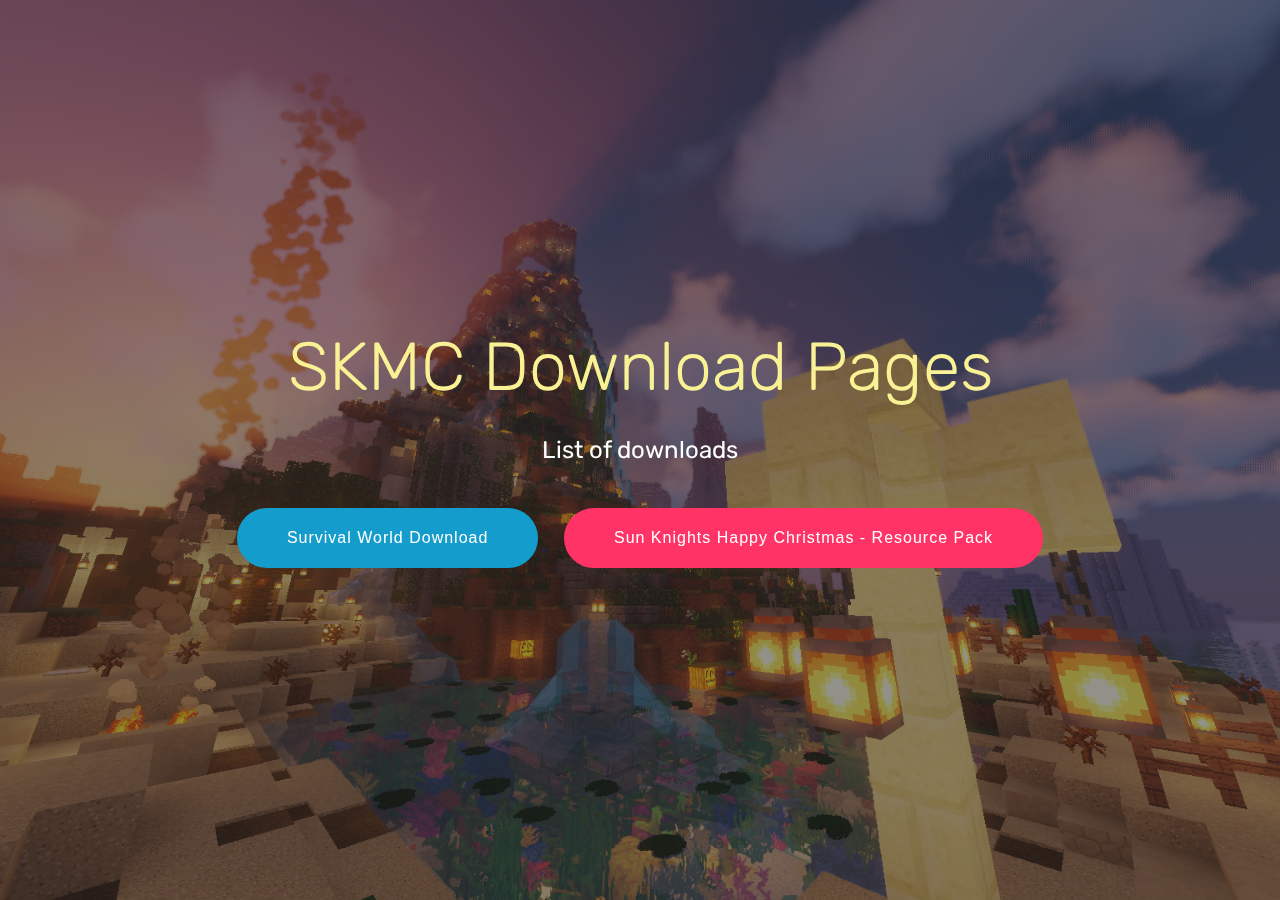
==== downloads/index.html @ ea533958 "Add files via upload" ====
<!DOCTYPE html>
<html  >
<head>
  <!-- Site made with Mobirise Website Builder v4.10.8, https://mobirise.com -->
  <meta charset="UTF-8">
  <meta http-equiv="X-UA-Compatible" content="IE=edge">
  <meta name="generator" content="Mobirise v4.10.8, mobirise.com">
  <meta name="viewport" content="width=device-width, initial-scale=1, minimum-scale=1">
  <link rel="shortcut icon" href="assets/images/logo4.png" type="image/x-icon">
  <meta name="description" content="">
  
  <title>Home</title>
  <link rel="stylesheet" href="assets/web/assets/mobirise-icons/mobirise-icons.css">
  <link rel="stylesheet" href="assets/tether/tether.min.css">
  <link rel="stylesheet" href="assets/bootstrap/css/bootstrap.min.css">
  <link rel="stylesheet" href="assets/bootstrap/css/bootstrap-grid.min.css">
  <link rel="stylesheet" href="assets/bootstrap/css/bootstrap-reboot.min.css">
  <link rel="stylesheet" href="assets/theme/css/style.css">
  <link rel="stylesheet" href="assets/mobirise/css/mbr-additional.css" type="text/css">
  
  
  
</head>
<body>
  <section class="header5 cid-rADzSvCBUk mbr-fullscreen mbr-parallax-background" id="header5-3">

    

    <div class="mbr-overlay" style="opacity: 0.5; background-color: rgb(35, 35, 35);">
    </div>
    <div class="container">
        <div class="row justify-content-center">
            <div class="mbr-white col-md-10">
                <h1 class="mbr-section-title align-center pb-3 mbr-fonts-style display-1">
                    SKMC Download Pages</h1>
                <p class="mbr-text align-center display-5 pb-3 mbr-fonts-style">List of downloads</p>
                <div class="mbr-section-btn align-center"><a class="btn btn-md btn-primary" href="survival/index.html">Survival World Download</a>
                        <a class="btn btn-md btn-secondary" href="resourcepack/index.html">Sun Knights Happy Christmas - Resource Pack</a></div>
           </div>
        </div>
    </div>

    
</section>


  <section class="engine"><a href="https://mobirise.info/g">how to build a website</a></section><script src="assets/web/assets/jquery/jquery.min.js"></script>
  <script src="assets/popper/popper.min.js"></script>
  <script src="assets/tether/tether.min.js"></script>
  <script src="assets/bootstrap/js/bootstrap.min.js"></script>
  <script src="assets/smoothscroll/smooth-scroll.js"></script>
  <script src="assets/parallax/jarallax.min.js"></script>
  <script src="assets/theme/js/script.js"></script>
  
  
</body>
</html>
---- downloads/assets/web/assets/mobirise-icons/mobirise-icons.css ----
@font-face {
  font-family: 'MobiriseIcons';
  src:  url('mobirise-icons.eot?spat4u');
  src:  url('mobirise-icons.eot?spat4u#iefix') format('embedded-opentype'),
    url('mobirise-icons.ttf?spat4u') format('truetype'),
    url('mobirise-icons.woff?spat4u') format('woff'),
    url('mobirise-icons.svg?spat4u#MobiriseIcons') format('svg');
  font-weight: normal;
  font-style: normal;
}

[class^="mbri-"], [class*=" mbri-"] {
  /* use !important to prevent issues with browser extensions that change fonts */
  font-family: MobiriseIcons !important;
  speak: none;
  font-style: normal;
  font-weight: normal;
  font-variant: normal;
  text-transform: none;
  line-height: 1;

  /* Better Font Rendering =========== */
  -webkit-font-smoothing: antialiased;
  -moz-osx-font-smoothing: grayscale;
}

.mbri-add-submenu:before {
  content: "\e900";
}
.mbri-alert:before {
  content: "\e901";
}
.mbri-align-center:before {
  content: "\e902";
}
.mbri-align-justify:before {
  content: "\e903";
}
.mbri-align-left:before {
  content: "\e904";
}
.mbri-align-right:before {
  content: "\e905";
}
.mbri-android:before {
  content: "\e906";
}
.mbri-apple:before {
  content: "\e907";
}
.mbri-arrow-down:before {
  content: "\e908";
}
.mbri-arrow-next:before {
  content: "\e909";
}
.mbri-arrow-prev:before {
  content: "\e90a";
}
.mbri-arrow-up:before {
  content: "\e90b";
}
.mbri-bold:before {
  content: "\e90c";
}
.mbri-bookmark:before {
  content: "\e90d";
}
.mbri-bootstrap:before {
  content: "\e90e";
}
.mbri-briefcase:before {
  content: "\e90f";
}
.mbri-browse:before {
  content: "\e910";
}
.mbri-bulleted-list:before {
  content: "\e911";
}
.mbri-calendar:before {
  content: "\e912";
}
.mbri-camera:before {
  content: "\e913";
}
.mbri-cart-add:before {
  content: "\e914";
}
.mbri-cart-full:before {
  content: "\e915";
}
.mbri-cash:before {
  content: "\e916";
}
.mbri-change-style:before {
  content: "\e917";
}
.mbri-chat:before {
  content: "\e918";
}
.mbri-clock:before {
  content: "\e919";
}
.mbri-close:before {
  content: "\e91a";
}
.mbri-cloud:before {
  content: "\e91b";
}
.mbri-code:before {
  content: "\e91c";
}
.mbri-contact-form:before {
  content: "\e91d";
}
.mbri-credit-card:before {
  content: "\e91e";
}
.mbri-cursor-click:before {
  content: "\e91f";
}
.mbri-cust-feedback:before {
  content: "\e920";
}
.mbri-database:before {
  content: "\e921";
}
.mbri-delivery:before {
  content: "\e922";
}
.mbri-desktop:before {
  content: "\e923";
}
.mbri-devices:before {
  content: "\e924";
}
.mbri-down:before {
  content: "\e925";
}
.mbri-download:before {
  content: "\e989";
}
.mbri-drag-n-drop:before {
  content: "\e927";
}
.mbri-drag-n-drop2:before {
  content: "\e928";
}
.mbri-edit:before {
  content: "\e929";
}
.mbri-edit2:before {
  content: "\e92a";
}
.mbri-error:before {
  content: "\e92b";
}
.mbri-extension:before {
  content: "\e92c";
}
.mbri-features:before {
  content: "\e92d";
}
.mbri-file:before {
  content: "\e92e";
}
.mbri-flag:before {
  content: "\e92f";
}
.mbri-folder:before {
  content: "\e930";
}
.mbri-gift:before {
  content: "\e931";
}
.mbri-github:before {
  content: "\e932";
}
.mbri-globe:before {
  content: "\e933";
}
.mbri-globe-2:before {
  content: "\e934";
}
.mbri-growing-chart:before {
  content: "\e935";
}
.mbri-hearth:before {
  content: "\e936";
}
.mbri-help:before {
  content: "\e937";
}
.mbri-home:before {
  content: "\e938";
}
.mbri-hot-cup:before {
  content: "\e939";
}
.mbri-idea:before {
  content: "\e93a";
}
.mbri-image-gallery:before {
  content: "\e93b";
}
.mbri-image-slider:before {
  content: "\e93c";
}
.mbri-info:before {
  content: "\e93d";
}
.mbri-italic:before {
  content: "\e93e";
}
.mbri-key:before {
  content: "\e93f";
}
.mbri-laptop:before {
  content: "\e940";
}
.mbri-layers:before {
  content: "\e941";
}
.mbri-left-right:before {
  content: "\e942";
}
.mbri-left:before {
  content: "\e943";
}
.mbri-letter:before {
  content: "\e944";
}
.mbri-like:before {
  content: "\e945";
}
.mbri-link:before {
  content: "\e946";
}
.mbri-lock:before {
  content: "\e947";
}
.mbri-login:before {
  content: "\e948";
}
.mbri-logout:before {
  content: "\e949";
}
.mbri-magic-stick:before {
  content: "\e94a";
}
.mbri-map-pin:before {
  content: "\e94b";
}
.mbri-menu:before {
  content: "\e94c";
}
.mbri-mobile:before {
  content: "\e94d";
}
.mbri-mobile2:before {
  content: "\e94e";
}
.mbri-mobirise:before {
  content: "\e94f";
}
.mbri-more-horizontal:before {
  content: "\e950";
}
.mbri-more-vertical:before {
  content: "\e951";
}
.mbri-music:before {
  content: "\e952";
}
.mbri-new-file:before {
  content: "\e953";
}
.mbri-numbered-list:before {
  content: "\e954";
}
.mbri-opened-folder:before {
  content: "\e955";
}
.mbri-pages:before {
  content: "\e956";
}
.mbri-paper-plane:before {
  content: "\e957";
}
.mbri-paperclip:before {
  content: "\e958";
}
.mbri-photo:before {
  content: "\e959";
}
.mbri-photos:before {
  content: "\e95a";
}
.mbri-pin:before {
  content: "\e95b";
}
.mbri-play:before {
  content: "\e95c";
}
.mbri-plus:before {
  content: "\e95d";
}
.mbri-preview:before {
  content: "\e95e";
}
.mbri-print:before {
  content: "\e95f";
}
.mbri-protect:before {
  content: "\e960";
}
.mbri-question:before {
  content: "\e961";
}
.mbri-quote-left:before {
  content: "\e962";
}
.mbri-quote-right:before {
  content: "\e963";
}
.mbri-refresh:before {
  content: "\e964";
}
.mbri-responsive:before {
  content: "\e965";
}
.mbri-right:before {
  content: "\e966";
}
.mbri-rocket:before {
  content: "\e967";
}
.mbri-sad-face:before {
  content: "\e968";
}
.mbri-sale:before {
  content: "\e969";
}
.mbri-save:before {
  content: "\e96a";
}
.mbri-search:before {
  content: "\e96b";
}
.mbri-setting:before {
  content: "\e96c";
}
.mbri-setting2:before {
  content: "\e96d";
}
.mbri-setting3:before {
  content: "\e96e";
}
.mbri-share:before {
  content: "\e96f";
}
.mbri-shopping-bag:before {
  content: "\e970";
}
.mbri-shopping-basket:before {
  content: "\e971";
}
.mbri-shopping-cart:before {
  content: "\e972";
}
.mbri-sites:before {
  content: "\e973";
}
.mbri-smile-face:before {
  content: "\e974";
}
.mbri-speed:before {
  content: "\e975";
}
.mbri-star:before {
  content: "\e976";
}
.mbri-success:before {
  content: "\e977";
}
.mbri-sun:before {
  content: "\e978";
}
.mbri-sun2:before {
  content: "\e979";
}
.mbri-tablet:before {
  content: "\e97a";
}
.mbri-tablet-vertical:before {
  content: "\e97b";
}
.mbri-target:before {
  content: "\e97c";
}
.mbri-timer:before {
  content: "\e97d";
}
.mbri-to-ftp:before {
  content: "\e97e";
}
.mbri-to-local-drive:before {
  content: "\e97f";
}
.mbri-touch-swipe:before {
  content: "\e980";
}
.mbri-touch:before {
  content: "\e981";
}
.mbri-trash:before {
  content: "\e982";
}
.mbri-underline:before {
  content: "\e983";
}
.mbri-unlink:before {
  content: "\e984";
}
.mbri-unlock:before {
  content: "\e985";
}
.mbri-up-down:before {
  content: "\e986";
}
.mbri-up:before {
  content: "\e987";
}
.mbri-update:before {
  content: "\e988";
}
.mbri-upload:before {
 content: "\e926"; 
}
.mbri-user:before {
  content: "\e98a";
}
.mbri-user2:before {
  content: "\e98b";
}
.mbri-users:before {
  content: "\e98c";
}
.mbri-video:before {
  content: "\e98d";
}
.mbri-video-play:before {
  content: "\e98e";
}
.mbri-watch:before {
  content: "\e98f";
}
.mbri-website-theme:before {
  content: "\e990";
}
.mbri-wifi:before {
  content: "\e991";
}
.mbri-windows:before {
  content: "\e992";
}
.mbri-zoom-out:before {
  content: "\e993";
}
.mbri-redo:before {
  content: "\e994";
}
.mbri-undo:before {
  content: "\e995";
}
---- downloads/assets/theme/css/style.css ----
/*!
 * Mobirise v4 theme (https://mobirise.com/)
 * Copyright 2017 Mobirise
 */
section {
  background-color: #eeeeee;
}

section,
.container,
.container-fluid {
  position: relative;
  word-wrap: break-word;
}

a.mbr-iconfont:hover {
  text-decoration: none;
}

.article .lead p, .article .lead ul, .article .lead ol, .article .lead pre, .article .lead blockquote {
  margin-bottom: 0;
}

a {
  font-style: normal;
  font-weight: 400;
  cursor: pointer;
}

a, a:hover {
  text-decoration: none;
}

figure {
  margin-bottom: 0;
}

body {
  color: #232323;
}

h1, h2, h3, h4, h5, h6,
.h1, .h2, .h3, .h4, .h5, .h6,
.display-1, .display-2, .display-3, .display-4 {
  line-height: 1;
  word-break: break-word;
  word-wrap: break-word;
}

b, strong {
  font-weight: bold;
}

blockquote {
  padding: 10px 0 10px 20px;
  position: relative;
  border-left: 2px solid;
  border-color: #ff3366;
}

input:-webkit-autofill, input:-webkit-autofill:hover, input:-webkit-autofill:focus, input:-webkit-autofill:active {
  transition-delay: 9999s;
  transition-property: background-color, color;
}

textarea[type="hidden"] {
  display: none;
}

body {
  position: relative;
}

section {
  background-position: 50% 50%;
  background-repeat: no-repeat;
  background-size: cover;
}

section .mbr-background-video,
section .mbr-background-video-preview {
  position: absolute;
  bottom: 0;
  left: 0;
  right: 0;
  top: 0;
}

.hidden {
  visibility: hidden;
}

.mbr-z-index20 {
  z-index: 20;
}

/*! Base colors */
.mbr-white {
  color: #ffffff;
}

.mbr-black {
  color: #000000;
}

.mbr-bg-white {
  background-color: #ffffff;
}

.mbr-bg-black {
  background-color: #000000;
}

/*! Text-aligns */
.align-left {
  text-align: left;
}

.align-center {
  text-align: center;
}

.align-right {
  text-align: right;
}

@media (max-width: 767px) {
  .align-left, .align-center, .align-right, .mbr-section-btn, .mbr-section-title {
    text-align: center;
  }
}

/*! Font-weight  */
.mbr-light {
  font-weight: 300;
}

.mbr-regular {
  font-weight: 400;
}

.mbr-semibold {
  font-weight: 500;
}

.mbr-bold {
  font-weight: 700;
}

/*! Media  */
.media-size-item {
  -webkit-flex: 1 1 auto;
  -moz-flex: 1 1 auto;
  -ms-flex: 1 1 auto;
  -o-flex: 1 1 auto;
  flex: 1 1 auto;
}

.media-content {
  -webkit-flex-basis: 100%;
  flex-basis: 100%;
}

.media-container-row {
  display: -ms-flexbox;
  display: -webkit-flex;
  display: flex;
  -webkit-flex-direction: row;
  -ms-flex-direction: row;
  flex-direction: row;
  -webkit-flex-wrap: wrap;
  -ms-flex-wrap: wrap;
  flex-wrap: wrap;
  -webkit-justify-content: center;
  -ms-flex-pack: center;
  justify-content: center;
  -webkit-align-content: center;
  -ms-flex-line-pack: center;
  align-content: center;
  -webkit-align-items: start;
  -ms-flex-align: start;
  align-items: start;
}

.media-container-row .media-size-item {
  width: 400px;
}

.media-container-column {
  display: -ms-flexbox;
  display: -webkit-flex;
  display: flex;
  -webkit-flex-direction: column;
  -ms-flex-direction: column;
  flex-direction: column;
  -webkit-flex-wrap: wrap;
  -ms-flex-wrap: wrap;
  flex-wrap: wrap;
  -webkit-justify-content: center;
  -ms-flex-pack: center;
  justify-content: center;
  -webkit-align-content: center;
  -ms-flex-line-pack: center;
  align-content: center;
  -webkit-align-items: stretch;
  -ms-flex-align: stretch;
  align-items: stretch;
}

.media-container-column > * {
  width: 100%;
}

@media (min-width: 992px) {
  .media-container-row {
    -webkit-flex-wrap: nowrap;
    -ms-flex-wrap: nowrap;
    flex-wrap: nowrap;
  }
}

figure {
  overflow: hidden;
}

figure[mbr-media-size] {
  transition: width 0.1s;
}

.mbr-figure img, .mbr-figure iframe {
  display: block;
  width: 100%;
}

.card {
  background-color: transparent;
  border: none;
}

.card-box {
  width: 100%;
}

.card-img {
  text-align: center;
  flex-shrink: 0;
  -webkit-flex-shrink: 0;
}

.media {
  max-width: 100%;
  margin: 0 auto;
}

.mbr-figure {
  -ms-flex-item-align: center;
  -ms-grid-row-align: center;
  -webkit-align-self: center;
  align-self: center;
}

.media-container > div {
  max-width: 100%;
}

.mbr-figure img, .card-img img {
  width: 100%;
}

@media (max-width: 991px) {
  .media-size-item {
    width: auto !important;
  }
  .media {
    width: auto;
  }
  .mbr-figure {
    width: 100% !important;
  }
}

/*! Buttons */
.mbr-section-btn {
  margin-left: -.25rem;
  margin-right: -.25rem;
  font-size: 0;
}

nav .mbr-section-btn {
  margin-left: 0rem;
  margin-right: 0rem;
}

/*! Btn icon margin */
.btn .mbr-iconfont, .btn.btn-sm .mbr-iconfont {
  cursor: pointer;
  margin-right: 0.5rem;
}

.btn.btn-md .mbr-iconfont, .btn.btn-md .mbr-iconfont {
  margin-right: 0.8rem;
}

.mbr-regular {
  font-weight: 400;
}

.mbr-semibold {
  font-weight: 500;
}

.mbr-bold {
  font-weight: 700;
}

[type="submit"] {
  -webkit-appearance: none;
}

/*! Full-screen */
.mbr-fullscreen .mbr-overlay {
  min-height: 100vh;
}

.mbr-fullscreen {
  display: flex;
  display: -webkit-flex;
  display: -moz-flex;
  display: -ms-flex;
  display: -o-flex;
  align-items: center;
  -webkit-align-items: center;
  min-height: 100vh;
  padding-top: 3rem;
  padding-bottom: 3rem;
}

/*! Map */
.map {
  height: 25rem;
  position: relative;
}

.map iframe {
  width: 100%;
  height: 100%;
}

/* Form */
.form-asterisk {
  font-family: initial;
  position: absolute;
  top: -2px;
  font-weight: normal;
}

/*! Scroll to top arrow */
.mbr-arrow-up {
  bottom: 25px;
  right: 90px;
  position: fixed;
  text-align: right;
  z-index: 5000;
  color: #ffffff;
  font-size: 32px;
  transform: rotate(180deg);
  -webkit-transform: rotate(180deg);
}

.mbr-arrow-up a {
  background: rgba(0, 0, 0, 0.2);
  border-radius: 3px;
  color: #fff;
  display: inline-block;
  height: 60px;
  width: 60px;
  outline-style: none !important;
  position: relative;
  text-decoration: none;
  transition: all .3s ease-in-out;
  cursor: pointer;
  text-align: center;
}

.mbr-arrow-up a:hover {
  background-color: rgba(0, 0, 0, 0.4);
}

.mbr-arrow-up a i {
  line-height: 60px;
}

.mbr-arrow-up-icon {
  display: block;
  color: #fff;
}

.mbr-arrow-up-icon::before {
  content: "\203a";
  display: inline-block;
  font-family: serif;
  font-size: 32px;
  line-height: 1;
  font-style: normal;
  position: relative;
  top: 6px;
  left: -4px;
  -webkit-transform: rotate(-90deg);
  transform: rotate(-90deg);
}

/*! Arrow Down */
.mbr-arrow {
  position: absolute;
  bottom: 45px;
  left: 50%;
  width: 60px;
  height: 60px;
  cursor: pointer;
  background-color: rgba(80, 80, 80, 0.5);
  border-radius: 50%;
  -webkit-transform: translateX(-50%);
  transform: translateX(-50%);
}

.mbr-arrow > a {
  display: inline-block;
  text-decoration: none;
  outline-style: none;
  -webkit-animation: arrowdown 1.7s ease-in-out infinite;
  animation: arrowdown 1.7s ease-in-out infinite;
}

.mbr-arrow > a > i {
  position: absolute;
  top: -2px;
  left: 15px;
  font-size: 2rem;
}

@keyframes arrowdown {
  0% {
    transform: translateY(0px);
    -webkit-transform: translateY(0px);
  }
  50% {
    transform: translateY(-5px);
    -webkit-transform: translateY(-5px);
  }
  100% {
    transform: translateY(0px);
    -webkit-transform: translateY(0px);
  }
}

@-webkit-keyframes arrowdown {
  0% {
    transform: translateY(0px);
    -webkit-transform: translateY(0px);
  }
  50% {
    transform: translateY(-5px);
    -webkit-transform: translateY(-5px);
  }
  100% {
    transform: translateY(0px);
    -webkit-transform: translateY(0px);
  }
}

@media (max-width: 500px) {
  .mbr-arrow-up {
    left: 50%;
    right: auto;
    transform: translateX(-50%) rotate(180deg);
    -webkit-transform: translateX(-50%) rotate(180deg);
  }
}

/*Gradients animation*/
@keyframes gradient-animation {
  from {
    background-position: 0% 100%;
    animation-timing-function: ease-in-out;
  }
  to {
    background-position: 100% 0%;
    animation-timing-function: ease-in-out;
  }
}

@-webkit-keyframes gradient-animation {
  from {
    background-position: 0% 100%;
    animation-timing-function: ease-in-out;
  }
  to {
    background-position: 100% 0%;
    animation-timing-function: ease-in-out;
  }
}

.bg-gradient {
  background-size: 200% 200%;
  animation: gradient-animation 5s infinite alternate;
  -webkit-animation: gradient-animation 5s infinite alternate;
}

.menu .navbar-brand {
  display: -webkit-flex;
}

.menu .navbar-brand span {
  display: flex;
  display: -webkit-flex;
}

.menu .navbar-brand .navbar-caption-wrap {
  display: -webkit-flex;
}

.menu .navbar-brand .navbar-logo img {
  display: -webkit-flex;
}

@media (min-width: 768px) and (max-width: 1023px) {
  .menu .navbar-toggleable-sm .navbar-nav {
    display: -webkit-box;
    display: -webkit-flex;
    display: -ms-flexbox;
  }
}

@media (max-width: 1023px) {
  .menu .navbar-collapse {
    max-height: 93.5vh;
  }
  .menu .navbar-collapse.show {
    overflow: auto;
  }
}

@media (min-width: 1024px) {
  .menu .navbar-nav.nav-dropdown {
    display: -webkit-flex;
  }
  .menu .navbar-toggleable-sm .navbar-collapse {
    display: -webkit-flex !important;
  }
  .menu .collapsed .navbar-collapse {
    max-height: 93.5vh;
  }
  .menu .collapsed .navbar-collapse.show {
    overflow: auto;
  }
}

@media (max-width: 767px) {
  .menu .navbar-collapse {
    max-height: 80vh;
  }
}

.navbar {
  display: -webkit-flex;
  -webkit-flex-wrap: wrap;
  -webkit-align-items: center;
  -webkit-justify-content: space-between;
}

.navbar-collapse {
  -webkit-flex-basis: 100%;
  -webkit-flex-grow: 1;
  -webkit-align-items: center;
}

.nav-dropdown .link {
  padding: .667em 1.667em !important;
  margin: 0 !important;
}

.nav {
  display: -webkit-flex;
  -webkit-flex-wrap: wrap;
}

.row {
  display: -webkit-flex;
  -webkit-flex-wrap: wrap;
}

.justify-content-center {
  -webkit-justify-content: center;
}

.form-inline {
  display: -webkit-flex;
  -webkit-flex-flow: row wrap;
  -webkit-align-items: center;
}

.card-wrapper {
  -webkit-flex: 1;
}

.carousel-control {
  z-index: 10;
  display: -webkit-flex;
  -webkit-align-items: center;
  -webkit-justify-content: center;
}

.carousel-controls {
  display: -webkit-flex;
}

.media {
  display: -webkit-flex;
}

.form-group:focus {
  outline: none;
}

.jq-selectbox__select {
  padding: 1.07em .5em;
  position: absolute;
  top: 0;
  left: 0;
  width: 100%;
}

.jq-selectbox__dropdown {
  position: absolute;
  top: 100% !important;
  left: 0 !important;
  width: 100% !important;
}

.jq-selectbox__trigger-arrow {
  transform: translateY(-50%);
}

.jq-selectbox li {
  padding: 1.07em .5em;
}

input[type="range"] {
  padding-left: 0 !important;
  padding-right: 0 !important;
}

.modal-dialog, .modal-content {
  height: 100%;
}

.modal-dialog .carousel-inner {
  height: 100%;
  height: -webkit-fill-available;
  height: fill-available;
}

.carousel-item {
  text-align: center;
}

.carousel-item img {
  margin: auto;
}
.engine {
	position: absolute;
	text-indent: -2400px;
	text-align: center;
	padding: 0;
	top: 0;
	left: -2400px;
}
---- downloads/assets/mobirise/css/mbr-additional.css ----
@import url(https://fonts.googleapis.com/css?family=Rubik:300,300i,400,400i,500,500i,700,700i,900,900i);





body {
  font-style: normal;
  line-height: 1.5;
}
.mbr-section-title {
  font-style: normal;
  line-height: 1.2;
}
.mbr-section-subtitle {
  line-height: 1.3;
}
.mbr-text {
  font-style: normal;
  line-height: 1.6;
}
.display-1 {
  font-family: 'Rubik', sans-serif;
  font-size: 4.25rem;
}
.display-1 > .mbr-iconfont {
  font-size: 6.8rem;
}
.display-2 {
  font-family: 'Rubik', sans-serif;
  font-size: 3rem;
}
.display-2 > .mbr-iconfont {
  font-size: 4.8rem;
}
.display-4 {
  font-family: 'Rubik', sans-serif;
  font-size: 1rem;
}
.display-4 > .mbr-iconfont {
  font-size: 1.6rem;
}
.display-5 {
  font-family: 'Rubik', sans-serif;
  font-size: 1.5rem;
}
.display-5 > .mbr-iconfont {
  font-size: 2.4rem;
}
.display-7 {
  font-family: 'Rubik', sans-serif;
  font-size: 1rem;
}
.display-7 > .mbr-iconfont {
  font-size: 1.6rem;
}
/* ---- Fluid typography for mobile devices ---- */
/* 1.4 - font scale ratio ( bootstrap == 1.42857 ) */
/* 100vw - current viewport width */
/* (48 - 20)  48 == 48rem == 768px, 20 == 20rem == 320px(minimal supported viewport) */
/* 0.65 - min scale variable, may vary */
@media (max-width: 768px) {
  .display-1 {
    font-size: 3.4rem;
    font-size: calc( 2.1374999999999997rem + (4.25 - 2.1374999999999997) * ((100vw - 20rem) / (48 - 20)));
    line-height: calc( 1.4 * (2.1374999999999997rem + (4.25 - 2.1374999999999997) * ((100vw - 20rem) / (48 - 20))));
  }
  .display-2 {
    font-size: 2.4rem;
    font-size: calc( 1.7rem + (3 - 1.7) * ((100vw - 20rem) / (48 - 20)));
    line-height: calc( 1.4 * (1.7rem + (3 - 1.7) * ((100vw - 20rem) / (48 - 20))));
  }
  .display-4 {
    font-size: 0.8rem;
    font-size: calc( 1rem + (1 - 1) * ((100vw - 20rem) / (48 - 20)));
    line-height: calc( 1.4 * (1rem + (1 - 1) * ((100vw - 20rem) / (48 - 20))));
  }
  .display-5 {
    font-size: 1.2rem;
    font-size: calc( 1.175rem + (1.5 - 1.175) * ((100vw - 20rem) / (48 - 20)));
    line-height: calc( 1.4 * (1.175rem + (1.5 - 1.175) * ((100vw - 20rem) / (48 - 20))));
  }
}
/* Buttons */
.btn {
  font-weight: 500;
  border-width: 2px;
  font-style: normal;
  letter-spacing: 1px;
  margin: .4rem .8rem;
  white-space: normal;
  -webkit-transition: all 0.3s ease-in-out;
  -moz-transition: all 0.3s ease-in-out;
  transition: all 0.3s ease-in-out;
  display: inline-flex;
  align-items: center;
  justify-content: center;
  word-break: break-word;
  -webkit-align-items: center;
  -webkit-justify-content: center;
  display: -webkit-inline-flex;
  padding: 1rem 3rem;
  border-radius: 3px;
}
.btn-sm {
  font-weight: 500;
  letter-spacing: 1px;
  -webkit-transition: all 0.3s ease-in-out;
  -moz-transition: all 0.3s ease-in-out;
  transition: all 0.3s ease-in-out;
  padding: 0.6rem 1.5rem;
  border-radius: 3px;
}
.btn-md {
  font-weight: 500;
  letter-spacing: 1px;
  margin: .4rem .8rem !important;
  -webkit-transition: all 0.3s ease-in-out;
  -moz-transition: all 0.3s ease-in-out;
  transition: all 0.3s ease-in-out;
  padding: 1rem 3rem;
  border-radius: 3px;
}
.btn-lg {
  font-weight: 500;
  letter-spacing: 1px;
  margin: .4rem .8rem !important;
  -webkit-transition: all 0.3s ease-in-out;
  -moz-transition: all 0.3s ease-in-out;
  transition: all 0.3s ease-in-out;
  padding: 1.2rem 3.2rem;
  border-radius: 3px;
}
.bg-primary {
  background-color: #149dcc !important;
}
.bg-success {
  background-color: #f7ed4a !important;
}
.bg-info {
  background-color: #82786e !important;
}
.bg-warning {
  background-color: #879a9f !important;
}
.bg-danger {
  background-color: #b1a374 !important;
}
.btn-primary,
.btn-primary:active {
  background-color: #149dcc !important;
  border-color: #149dcc !important;
  color: #ffffff !important;
}
.btn-primary:hover,
.btn-primary:focus,
.btn-primary.focus,
.btn-primary.active {
  color: #ffffff !important;
  background-color: #0d6786 !important;
  border-color: #0d6786 !important;
}
.btn-primary.disabled,
.btn-primary:disabled {
  color: #ffffff !important;
  background-color: #0d6786 !important;
  border-color: #0d6786 !important;
}
.btn-secondary,
.btn-secondary:active {
  background-color: #ff3366 !important;
  border-color: #ff3366 !important;
  color: #ffffff !important;
}
.btn-secondary:hover,
.btn-secondary:focus,
.btn-secondary.focus,
.btn-secondary.active {
  color: #ffffff !important;
  background-color: #e50039 !important;
  border-color: #e50039 !important;
}
.btn-secondary.disabled,
.btn-secondary:disabled {
  color: #ffffff !important;
  background-color: #e50039 !important;
  border-color: #e50039 !important;
}
.btn-info,
.btn-info:active {
  background-color: #82786e !important;
  border-color: #82786e !important;
  color: #ffffff !important;
}
.btn-info:hover,
.btn-info:focus,
.btn-info.focus,
.btn-info.active {
  color: #ffffff !important;
  background-color: #59524b !important;
  border-color: #59524b !important;
}
.btn-info.disabled,
.btn-info:disabled {
  color: #ffffff !important;
  background-color: #59524b !important;
  border-color: #59524b !important;
}
.btn-success,
.btn-success:active {
  background-color: #f7ed4a !important;
  border-color: #f7ed4a !important;
  color: #3f3c03 !important;
}
.btn-success:hover,
.btn-success:focus,
.btn-success.focus,
.btn-success.active {
  color: #3f3c03 !important;
  background-color: #eadd0a !important;
  border-color: #eadd0a !important;
}
.btn-success.disabled,
.btn-success:disabled {
  color: #3f3c03 !important;
  background-color: #eadd0a !important;
  border-color: #eadd0a !important;
}
.btn-warning,
.btn-warning:active {
  background-color: #879a9f !important;
  border-color: #879a9f !important;
  color: #ffffff !important;
}
.btn-warning:hover,
.btn-warning:focus,
.btn-warning.focus,
.btn-warning.active {
  color: #ffffff !important;
  background-color: #617479 !important;
  border-color: #617479 !important;
}
.btn-warning.disabled,
.btn-warning:disabled {
  color: #ffffff !important;
  background-color: #617479 !important;
  border-color: #617479 !important;
}
.btn-danger,
.btn-danger:active {
  background-color: #b1a374 !important;
  border-color: #b1a374 !important;
  color: #ffffff !important;
}
.btn-danger:hover,
.btn-danger:focus,
.btn-danger.focus,
.btn-danger.active {
  color: #ffffff !important;
  background-color: #8b7d4e !important;
  border-color: #8b7d4e !important;
}
.btn-danger.disabled,
.btn-danger:disabled {
  color: #ffffff !important;
  background-color: #8b7d4e !important;
  border-color: #8b7d4e !important;
}
.btn-white {
  color: #333333 !important;
}
.btn-white,
.btn-white:active {
  background-color: #ffffff !important;
  border-color: #ffffff !important;
  color: #808080 !important;
}
.btn-white:hover,
.btn-white:focus,
.btn-white.focus,
.btn-white.active {
  color: #808080 !important;
  background-color: #d9d9d9 !important;
  border-color: #d9d9d9 !important;
}
.btn-white.disabled,
.btn-white:disabled {
  color: #808080 !important;
  background-color: #d9d9d9 !important;
  border-color: #d9d9d9 !important;
}
.btn-black,
.btn-black:active {
  background-color: #333333 !important;
  border-color: #333333 !important;
  color: #ffffff !important;
}
.btn-black:hover,
.btn-black:focus,
.btn-black.focus,
.btn-black.active {
  color: #ffffff !important;
  background-color: #0d0d0d !important;
  border-color: #0d0d0d !important;
}
.btn-black.disabled,
.btn-black:disabled {
  color: #ffffff !important;
  background-color: #0d0d0d !important;
  border-color: #0d0d0d !important;
}
.btn-primary-outline,
.btn-primary-outline:active {
  background: none;
  border-color: #0b566f;
  color: #0b566f;
}
.btn-primary-outline:hover,
.btn-primary-outline:focus,
.btn-primary-outline.focus,
.btn-primary-outline.active {
  color: #ffffff;
  background-color: #149dcc;
  border-color: #149dcc;
}
.btn-primary-outline.disabled,
.btn-primary-outline:disabled {
  color: #ffffff !important;
  background-color: #149dcc !important;
  border-color: #149dcc !important;
}
.btn-secondary-outline,
.btn-secondary-outline:active {
  background: none;
  border-color: #cc0033;
  color: #cc0033;
}
.btn-secondary-outline:hover,
.btn-secondary-outline:focus,
.btn-secondary-outline.focus,
.btn-secondary-outline.active {
  color: #ffffff;
  background-color: #ff3366;
  border-color: #ff3366;
}
.btn-secondary-outline.disabled,
.btn-secondary-outline:disabled {
  color: #ffffff !important;
  background-color: #ff3366 !important;
  border-color: #ff3366 !important;
}
.btn-info-outline,
.btn-info-outline:active {
  background: none;
  border-color: #4b453f;
  color: #4b453f;
}
.btn-info-outline:hover,
.btn-info-outline:focus,
.btn-info-outline.focus,
.btn-info-outline.active {
  color: #ffffff;
  background-color: #82786e;
  border-color: #82786e;
}
.btn-info-outline.disabled,
.btn-info-outline:disabled {
  color: #ffffff !important;
  background-color: #82786e !important;
  border-color: #82786e !important;
}
.btn-success-outline,
.btn-success-outline:active {
  background: none;
  border-color: #d2c609;
  color: #d2c609;
}
.btn-success-outline:hover,
.btn-success-outline:focus,
.btn-success-outline.focus,
.btn-success-outline.active {
  color: #3f3c03;
  background-color: #f7ed4a;
  border-color: #f7ed4a;
}
.btn-success-outline.disabled,
.btn-success-outline:disabled {
  color: #3f3c03 !important;
  background-color: #f7ed4a !important;
  border-color: #f7ed4a !important;
}
.btn-warning-outline,
.btn-warning-outline:active {
  background: none;
  border-color: #55666b;
  color: #55666b;
}
.btn-warning-outline:hover,
.btn-warning-outline:focus,
.btn-warning-outline.focus,
.btn-warning-outline.active {
  color: #ffffff;
  background-color: #879a9f;
  border-color: #879a9f;
}
.btn-warning-outline.disabled,
.btn-warning-outline:disabled {
  color: #ffffff !important;
  background-color: #879a9f !important;
  border-color: #879a9f !important;
}
.btn-danger-outline,
.btn-danger-outline:active {
  background: none;
  border-color: #7a6e45;
  color: #7a6e45;
}
.btn-danger-outline:hover,
.btn-danger-outline:focus,
.btn-danger-outline.focus,
.btn-danger-outline.active {
  color: #ffffff;
  background-color: #b1a374;
  border-color: #b1a374;
}
.btn-danger-outline.disabled,
.btn-danger-outline:disabled {
  color: #ffffff !important;
  background-color: #b1a374 !important;
  border-color: #b1a374 !important;
}
.btn-black-outline,
.btn-black-outline:active {
  background: none;
  border-color: #000000;
  color: #000000;
}
.btn-black-outline:hover,
.btn-black-outline:focus,
.btn-black-outline.focus,
.btn-black-outline.active {
  color: #ffffff;
  background-color: #333333;
  border-color: #333333;
}
.btn-black-outline.disabled,
.btn-black-outline:disabled {
  color: #ffffff !important;
  background-color: #333333 !important;
  border-color: #333333 !important;
}
.btn-white-outline,
.btn-white-outline:active,
.btn-white-outline.active {
  background: none;
  border-color: #ffffff;
  color: #ffffff;
}
.btn-white-outline:hover,
.btn-white-outline:focus,
.btn-white-outline.focus {
  color: #333333;
  background-color: #ffffff;
  border-color: #ffffff;
}
.text-primary {
  color: #149dcc !important;
}
.text-secondary {
  color: #ff3366 !important;
}
.text-success {
  color: #f7ed4a !important;
}
.text-info {
  color: #82786e !important;
}
.text-warning {
  color: #879a9f !important;
}
.text-danger {
  color: #b1a374 !important;
}
.text-white {
  color: #ffffff !important;
}
.text-black {
  color: #000000 !important;
}
a.text-primary:hover,
a.text-primary:focus {
  color: #0b566f !important;
}
a.text-secondary:hover,
a.text-secondary:focus {
  color: #cc0033 !important;
}
a.text-success:hover,
a.text-success:focus {
  color: #d2c609 !important;
}
a.text-info:hover,
a.text-info:focus {
  color: #4b453f !important;
}
a.text-warning:hover,
a.text-warning:focus {
  color: #55666b !important;
}
a.text-danger:hover,
a.text-danger:focus {
  color: #7a6e45 !important;
}
a.text-white:hover,
a.text-white:focus {
  color: #b3b3b3 !important;
}
a.text-black:hover,
a.text-black:focus {
  color: #4d4d4d !important;
}
.alert-success {
  background-color: #70c770;
}
.alert-info {
  background-color: #82786e;
}
.alert-warning {
  background-color: #879a9f;
}
.alert-danger {
  background-color: #b1a374;
}
.mbr-section-btn a.btn:not(.btn-form) {
  border-radius: 100px;
}
.mbr-section-btn a.btn:not(.btn-form):hover,
.mbr-section-btn a.btn:not(.btn-form):focus {
  box-shadow: none !important;
}
.mbr-section-btn a.btn:not(.btn-form):hover,
.mbr-section-btn a.btn:not(.btn-form):focus {
  box-shadow: 0 10px 40px 0 rgba(0, 0, 0, 0.2) !important;
  -webkit-box-shadow: 0 10px 40px 0 rgba(0, 0, 0, 0.2) !important;
}
.mbr-gallery-filter li a {
  border-radius: 100px !important;
}
.mbr-gallery-filter li.active .btn {
  background-color: #149dcc;
  border-color: #149dcc;
  color: #ffffff;
}
.mbr-gallery-filter li.active .btn:focus {
  box-shadow: none;
}
.nav-tabs .nav-link {
  border-radius: 100px !important;
}
.btn-form {
  border-radius: 0;
}
.btn-form:hover {
  cursor: pointer;
}
a,
a:hover {
  color: #149dcc;
}
.mbr-plan-header.bg-primary .mbr-plan-subtitle,
.mbr-plan-header.bg-primary .mbr-plan-price-desc {
  color: #b4e6f8;
}
.mbr-plan-header.bg-success .mbr-plan-subtitle,
.mbr-plan-header.bg-success .mbr-plan-price-desc {
  color: #ffffff;
}
.mbr-plan-header.bg-info .mbr-plan-subtitle,
.mbr-plan-header.bg-info .mbr-plan-price-desc {
  color: #beb8b2;
}
.mbr-plan-header.bg-warning .mbr-plan-subtitle,
.mbr-plan-header.bg-warning .mbr-plan-price-desc {
  color: #ced6d8;
}
.mbr-plan-header.bg-danger .mbr-plan-subtitle,
.mbr-plan-header.bg-danger .mbr-plan-price-desc {
  color: #dfd9c6;
}
/* Scroll to top button*/
.scrollToTop_wraper {
  display: none;
}
#scrollToTop a i:before {
  content: '';
  position: absolute;
  height: 40%;
  top: 25%;
  background: #fff;
  width: 2px;
  left: calc(50% - 1px);
}
#scrollToTop a i:after {
  content: '';
  position: absolute;
  display: block;
  border-top: 2px solid #fff;
  border-right: 2px solid #fff;
  width: 40%;
  height: 40%;
  left: 30%;
  bottom: 30%;
  transform: rotate(135deg);
  -webkit-transform: rotate(135deg);
}
/* Others*/
.note-check a[data-value=Rubik] {
  font-style: normal;
}
.mbr-arrow a {
  color: #ffffff;
}
@media (max-width: 767px) {
  .mbr-arrow {
    display: none;
  }
}
.form-control-label {
  position: relative;
  cursor: pointer;
  margin-bottom: .357em;
  padding: 0;
}
.alert {
  color: #ffffff;
  border-radius: 0;
  border: 0;
  font-size: .875rem;
  line-height: 1.5;
  margin-bottom: 1.875rem;
  padding: 1.25rem;
  position: relative;
}
.alert.alert-form::after {
  background-color: inherit;
  bottom: -7px;
  content: "";
  display: block;
  height: 14px;
  left: 50%;
  margin-left: -7px;
  position: absolute;
  transform: rotate(45deg);
  width: 14px;
  -webkit-transform: rotate(45deg);
}
.form-control {
  background-color: #f5f5f5;
  box-shadow: none;
  color: #565656;
  font-family: 'Rubik', sans-serif;
  font-size: 1rem;
  line-height: 1.43;
  min-height: 3.5em;
  padding: 1.07em .5em;
}
.form-control > .mbr-iconfont {
  font-size: 1.6rem;
}
.form-control,
.form-control:focus {
  border: 1px solid #e8e8e8;
}
.form-active .form-control:invalid {
  border-color: red;
}
.mbr-overlay {
  background-color: #000;
  bottom: 0;
  left: 0;
  opacity: .5;
  position: absolute;
  right: 0;
  top: 0;
  z-index: 0;
  pointer-events: none;
}
blockquote {
  font-style: italic;
  padding: 10px 0 10px 20px;
  font-size: 1.09rem;
  position: relative;
  border-color: #149dcc;
  border-width: 3px;
}
ul,
ol,
pre,
blockquote {
  margin-bottom: 2.3125rem;
}
pre {
  background: #f4f4f4;
  padding: 10px 24px;
  white-space: pre-wrap;
}
.inactive {
  -webkit-user-select: none;
  -moz-user-select: none;
  -ms-user-select: none;
  user-select: none;
  pointer-events: none;
  -webkit-user-drag: none;
  user-drag: none;
}
.mbr-section__comments .row {
  justify-content: center;
  -webkit-justify-content: center;
}
/* Forms */
.mbr-form .btn {
  margin: .4rem 0;
}
.mbr-form .input-group-btn a.btn {
  border-radius: 100px !important;
}
.mbr-form .input-group-btn a.btn:hover {
  box-shadow: 0 10px 40px 0 rgba(0, 0, 0, 0.2);
}
.mbr-form .input-group-btn button[type="submit"] {
  border-radius: 100px !important;
  padding: 1rem 3rem;
}
.mbr-form .input-group-btn button[type="submit"]:hover {
  box-shadow: 0 10px 40px 0 rgba(0, 0, 0, 0.2);
}
.form2 .form-control {
  border-top-left-radius: 100px;
  border-bottom-left-radius: 100px;
}
.form2 .input-group-btn a.btn {
  border-top-left-radius: 0 !important;
  border-bottom-left-radius: 0 !important;
}
.form2 .input-group-btn button[type="submit"] {
  border-top-left-radius: 0 !important;
  border-bottom-left-radius: 0 !important;
}
.form3 input[type="email"] {
  border-radius: 100px !important;
}
@media (max-width: 349px) {
  .form2 input[type="email"] {
    border-radius: 100px !important;
  }
  .form2 .input-group-btn a.btn {
    border-radius: 100px !important;
  }
  .form2 .input-group-btn button[type="submit"] {
    border-radius: 100px !important;
  }
}
@media (max-width: 767px) {
  .btn {
    font-size: .75rem !important;
  }
  .btn .mbr-iconfont {
    font-size: 1rem !important;
  }
}
/* Social block */
.btn-social {
  font-size: 20px;
  border-radius: 50%;
  padding: 0;
  width: 44px;
  height: 44px;
  line-height: 44px;
  text-align: center;
  position: relative;
  border: 2px solid #c0a375;
  border-color: #149dcc;
  color: #232323;
  cursor: pointer;
}
.btn-social i {
  top: 0;
  line-height: 44px;
  width: 44px;
}
.btn-social:hover {
  color: #fff;
  background: #149dcc;
}
.btn-social + .btn {
  margin-left: .1rem;
}
/* Footer */
.mbr-footer-content li::before,
.mbr-footer .mbr-contacts li::before {
  background: #149dcc;
}
.mbr-footer-content li a:hover,
.mbr-footer .mbr-contacts li a:hover {
  color: #149dcc;
}
.footer3 input[type="email"],
.footer4 input[type="email"] {
  border-radius: 100px !important;
}
.footer3 .input-group-btn a.btn,
.footer4 .input-group-btn a.btn {
  border-radius: 100px !important;
}
.footer3 .input-group-btn button[type="submit"],
.footer4 .input-group-btn button[type="submit"] {
  border-radius: 100px !important;
}
/* Headers*/
.header13 .form-inline input[type="email"],
.header14 .form-inline input[type="email"] {
  border-radius: 100px;
}
.header13 .form-inline input[type="text"],
.header14 .form-inline input[type="text"] {
  border-radius: 100px;
}
.header13 .form-inline input[type="tel"],
.header14 .form-inline input[type="tel"] {
  border-radius: 100px;
}
.header13 .form-inline a.btn,
.header14 .form-inline a.btn {
  border-radius: 100px;
}
.header13 .form-inline button,
.header14 .form-inline button {
  border-radius: 100px !important;
}
.offset-1 {
  margin-left: 8.33333%;
}
.offset-2 {
  margin-left: 16.66667%;
}
.offset-3 {
  margin-left: 25%;
}
.offset-4 {
  margin-left: 33.33333%;
}
.offset-5 {
  margin-left: 41.66667%;
}
.offset-6 {
  margin-left: 50%;
}
.offset-7 {
  margin-left: 58.33333%;
}
.offset-8 {
  margin-left: 66.66667%;
}
.offset-9 {
  margin-left: 75%;
}
.offset-10 {
  margin-left: 83.33333%;
}
.offset-11 {
  margin-left: 91.66667%;
}
@media (min-width: 576px) {
  .offset-sm-0 {
    margin-left: 0%;
  }
  .offset-sm-1 {
    margin-left: 8.33333%;
  }
  .offset-sm-2 {
    margin-left: 16.66667%;
  }
  .offset-sm-3 {
    margin-left: 25%;
  }
  .offset-sm-4 {
    margin-left: 33.33333%;
  }
  .offset-sm-5 {
    margin-left: 41.66667%;
  }
  .offset-sm-6 {
    margin-left: 50%;
  }
  .offset-sm-7 {
    margin-left: 58.33333%;
  }
  .offset-sm-8 {
    margin-left: 66.66667%;
  }
  .offset-sm-9 {
    margin-left: 75%;
  }
  .offset-sm-10 {
    margin-left: 83.33333%;
  }
  .offset-sm-11 {
    margin-left: 91.66667%;
  }
}
@media (min-width: 768px) {
  .offset-md-0 {
    margin-left: 0%;
  }
  .offset-md-1 {
    margin-left: 8.33333%;
  }
  .offset-md-2 {
    margin-left: 16.66667%;
  }
  .offset-md-3 {
    margin-left: 25%;
  }
  .offset-md-4 {
    margin-left: 33.33333%;
  }
  .offset-md-5 {
    margin-left: 41.66667%;
  }
  .offset-md-6 {
    margin-left: 50%;
  }
  .offset-md-7 {
    margin-left: 58.33333%;
  }
  .offset-md-8 {
    margin-left: 66.66667%;
  }
  .offset-md-9 {
    margin-left: 75%;
  }
  .offset-md-10 {
    margin-left: 83.33333%;
  }
  .offset-md-11 {
    margin-left: 91.66667%;
  }
}
@media (min-width: 992px) {
  .offset-lg-0 {
    margin-left: 0%;
  }
  .offset-lg-1 {
    margin-left: 8.33333%;
  }
  .offset-lg-2 {
    margin-left: 16.66667%;
  }
  .offset-lg-3 {
    margin-left: 25%;
  }
  .offset-lg-4 {
    margin-left: 33.33333%;
  }
  .offset-lg-5 {
    margin-left: 41.66667%;
  }
  .offset-lg-6 {
    margin-left: 50%;
  }
  .offset-lg-7 {
    margin-left: 58.33333%;
  }
  .offset-lg-8 {
    margin-left: 66.66667%;
  }
  .offset-lg-9 {
    margin-left: 75%;
  }
  .offset-lg-10 {
    margin-left: 83.33333%;
  }
  .offset-lg-11 {
    margin-left: 91.66667%;
  }
}
@media (min-width: 1200px) {
  .offset-xl-0 {
    margin-left: 0%;
  }
  .offset-xl-1 {
    margin-left: 8.33333%;
  }
  .offset-xl-2 {
    margin-left: 16.66667%;
  }
  .offset-xl-3 {
    margin-left: 25%;
  }
  .offset-xl-4 {
    margin-left: 33.33333%;
  }
  .offset-xl-5 {
    margin-left: 41.66667%;
  }
  .offset-xl-6 {
    margin-left: 50%;
  }
  .offset-xl-7 {
    margin-left: 58.33333%;
  }
  .offset-xl-8 {
    margin-left: 66.66667%;
  }
  .offset-xl-9 {
    margin-left: 75%;
  }
  .offset-xl-10 {
    margin-left: 83.33333%;
  }
  .offset-xl-11 {
    margin-left: 91.66667%;
  }
}
.navbar-toggler {
  -webkit-align-self: flex-start;
  -ms-flex-item-align: start;
  align-self: flex-start;
  padding: 0.25rem 0.75rem;
  font-size: 1.25rem;
  line-height: 1;
  background: transparent;
  border: 1px solid transparent;
  -webkit-border-radius: 0.25rem;
  border-radius: 0.25rem;
}
.navbar-toggler:focus,
.navbar-toggler:hover {
  text-decoration: none;
}
.navbar-toggler-icon {
  display: inline-block;
  width: 1.5em;
  height: 1.5em;
  vertical-align: middle;
  content: "";
  background: no-repeat center center;
  -webkit-background-size: 100% 100%;
  -o-background-size: 100% 100%;
  background-size: 100% 100%;
}
.navbar-toggler-left {
  position: absolute;
  left: 1rem;
}
.navbar-toggler-right {
  position: absolute;
  right: 1rem;
}
@media (max-width: 575px) {
  .navbar-toggleable .navbar-nav .dropdown-menu {
    position: static;
    float: none;
  }
  .navbar-toggleable > .container {
    padding-right: 0;
    padding-left: 0;
  }
}
@media (min-width: 576px) {
  .navbar-toggleable {
    -webkit-box-orient: horizontal;
    -webkit-box-direction: normal;
    -webkit-flex-direction: row;
    -ms-flex-direction: row;
    flex-direction: row;
    -webkit-flex-wrap: nowrap;
    -ms-flex-wrap: nowrap;
    flex-wrap: nowrap;
    -webkit-box-align: center;
    -webkit-align-items: center;
    -ms-flex-align: center;
    align-items: center;
  }
  .navbar-toggleable .navbar-nav {
    -webkit-box-orient: horizontal;
    -webkit-box-direction: normal;
    -webkit-flex-direction: row;
    -ms-flex-direction: row;
    flex-direction: row;
  }
  .navbar-toggleable .navbar-nav .nav-link {
    padding-right: .5rem;
    padding-left: .5rem;
  }
  .navbar-toggleable > .container {
    display: -webkit-box;
    display: -webkit-flex;
    display: -ms-flexbox;
    display: flex;
    -webkit-flex-wrap: nowrap;
    -ms-flex-wrap: nowrap;
    flex-wrap: nowrap;
    -webkit-box-align: center;
    -webkit-align-items: center;
    -ms-flex-align: center;
    align-items: center;
  }
  .navbar-toggleable .navbar-collapse {
    display: -webkit-box !important;
    display: -webkit-flex !important;
    display: -ms-flexbox !important;
    display: flex !important;
    width: 100%;
  }
  .navbar-toggleable .navbar-toggler {
    display: none;
  }
}
@media (max-width: 767px) {
  .navbar-toggleable-sm .navbar-nav .dropdown-menu {
    position: static;
    float: none;
  }
  .navbar-toggleable-sm > .container {
    padding-right: 0;
    padding-left: 0;
  }
}
@media (min-width: 768px) {
  .navbar-toggleable-sm {
    -webkit-box-orient: horizontal;
    -webkit-box-direction: normal;
    -webkit-flex-direction: row;
    -ms-flex-direction: row;
    flex-direction: row;
    -webkit-flex-wrap: nowrap;
    -ms-flex-wrap: nowrap;
    flex-wrap: nowrap;
    -webkit-box-align: center;
    -webkit-align-items: center;
    -ms-flex-align: center;
    align-items: center;
  }
  .navbar-toggleable-sm .navbar-nav {
    -webkit-box-orient: horizontal;
    -webkit-box-direction: normal;
    -webkit-flex-direction: row;
    -ms-flex-direction: row;
    flex-direction: row;
  }
  .navbar-toggleable-sm .navbar-nav .nav-link {
    padding-right: .5rem;
    padding-left: .5rem;
  }
  .navbar-toggleable-sm > .container {
    display: -webkit-box;
    display: -webkit-flex;
    display: -ms-flexbox;
    display: flex;
    -webkit-flex-wrap: nowrap;
    -ms-flex-wrap: nowrap;
    flex-wrap: nowrap;
    -webkit-box-align: center;
    -webkit-align-items: center;
    -ms-flex-align: center;
    align-items: center;
  }
  .navbar-toggleable-sm .navbar-collapse {
    display: none;
    width: 100%;
  }
  .navbar-toggleable-sm .navbar-toggler {
    display: none;
  }
}
@media (max-width: 1023px) {
  .navbar-toggleable-md .navbar-nav .dropdown-menu {
    position: static;
    float: none;
  }
  .navbar-toggleable-md > .container {
    padding-right: 0;
    padding-left: 0;
  }
}
@media (min-width: 1024px) {
  .navbar-toggleable-md {
    -webkit-box-orient: horizontal;
    -webkit-box-direction: normal;
    -webkit-flex-direction: row;
    -ms-flex-direction: row;
    flex-direction: row;
    -webkit-flex-wrap: nowrap;
    -ms-flex-wrap: nowrap;
    flex-wrap: nowrap;
    -webkit-box-align: center;
    -webkit-align-items: center;
    -ms-flex-align: center;
    align-items: center;
  }
  .navbar-toggleable-md .navbar-nav {
    -webkit-box-orient: horizontal;
    -webkit-box-direction: normal;
    -webkit-flex-direction: row;
    -ms-flex-direction: row;
    flex-direction: row;
  }
  .navbar-toggleable-md .navbar-nav .nav-link {
    padding-right: .5rem;
    padding-left: .5rem;
  }
  .navbar-toggleable-md > .container {
    display: -webkit-box;
    display: -webkit-flex;
    display: -ms-flexbox;
    display: flex;
    -webkit-flex-wrap: nowrap;
    -ms-flex-wrap: nowrap;
    flex-wrap: nowrap;
    -webkit-box-align: center;
    -webkit-align-items: center;
    -ms-flex-align: center;
    align-items: center;
  }
  .navbar-toggleable-md .navbar-collapse {
    display: -webkit-box !important;
    display: -webkit-flex !important;
    display: -ms-flexbox !important;
    display: flex !important;
    width: 100%;
  }
  .navbar-toggleable-md .navbar-toggler {
    display: none;
  }
}
@media (max-width: 1199px) {
  .navbar-toggleable-lg .navbar-nav .dropdown-menu {
    position: static;
    float: none;
  }
  .navbar-toggleable-lg > .container {
    padding-right: 0;
    padding-left: 0;
  }
}
@media (min-width: 1200px) {
  .navbar-toggleable-lg {
    -webkit-box-orient: horizontal;
    -webkit-box-direction: normal;
    -webkit-flex-direction: row;
    -ms-flex-direction: row;
    flex-direction: row;
    -webkit-flex-wrap: nowrap;
    -ms-flex-wrap: nowrap;
    flex-wrap: nowrap;
    -webkit-box-align: center;
    -webkit-align-items: center;
    -ms-flex-align: center;
    align-items: center;
  }
  .navbar-toggleable-lg .navbar-nav {
    -webkit-box-orient: horizontal;
    -webkit-box-direction: normal;
    -webkit-flex-direction: row;
    -ms-flex-direction: row;
    flex-direction: row;
  }
  .navbar-toggleable-lg .navbar-nav .nav-link {
    padding-right: .5rem;
    padding-left: .5rem;
  }
  .navbar-toggleable-lg > .container {
    display: -webkit-box;
    display: -webkit-flex;
    display: -ms-flexbox;
    display: flex;
    -webkit-flex-wrap: nowrap;
    -ms-flex-wrap: nowrap;
    flex-wrap: nowrap;
    -webkit-box-align: center;
    -webkit-align-items: center;
    -ms-flex-align: center;
    align-items: center;
  }
  .navbar-toggleable-lg .navbar-collapse {
    display: -webkit-box !important;
    display: -webkit-flex !important;
    display: -ms-flexbox !important;
    display: flex !important;
    width: 100%;
  }
  .navbar-toggleable-lg .navbar-toggler {
    display: none;
  }
}
.navbar-toggleable-xl {
  -webkit-box-orient: horizontal;
  -webkit-box-direction: normal;
  -webkit-flex-direction: row;
  -ms-flex-direction: row;
  flex-direction: row;
  -webkit-flex-wrap: nowrap;
  -ms-flex-wrap: nowrap;
  flex-wrap: nowrap;
  -webkit-box-align: center;
  -webkit-align-items: center;
  -ms-flex-align: center;
  align-items: center;
}
.navbar-toggleable-xl .navbar-nav .dropdown-menu {
  position: static;
  float: none;
}
.navbar-toggleable-xl > .container {
  padding-right: 0;
  padding-left: 0;
}
.navbar-toggleable-xl .navbar-nav {
  -webkit-box-orient: horizontal;
  -webkit-box-direction: normal;
  -webkit-flex-direction: row;
  -ms-flex-direction: row;
  flex-direction: row;
}
.navbar-toggleable-xl .navbar-nav .nav-link {
  padding-right: .5rem;
  padding-left: .5rem;
}
.navbar-toggleable-xl > .container {
  display: -webkit-box;
  display: -webkit-flex;
  display: -ms-flexbox;
  display: flex;
  -webkit-flex-wrap: nowrap;
  -ms-flex-wrap: nowrap;
  flex-wrap: nowrap;
  -webkit-box-align: center;
  -webkit-align-items: center;
  -ms-flex-align: center;
  align-items: center;
}
.navbar-toggleable-xl .navbar-collapse {
  display: -webkit-box !important;
  display: -webkit-flex !important;
  display: -ms-flexbox !important;
  display: flex !important;
  width: 100%;
}
.navbar-toggleable-xl .navbar-toggler {
  display: none;
}
.card-img {
  width: auto;
}
.menu .navbar.collapsed:not(.beta-menu) {
  flex-direction: column;
  -webkit-flex-direction: column;
}
.carousel-item.active,
.carousel-item-next,
.carousel-item-prev {
  display: -webkit-box;
  display: -webkit-flex;
  display: -ms-flexbox;
  display: flex;
}
.note-air-layout .dropup .dropdown-menu,
.note-air-layout .navbar-fixed-bottom .dropdown .dropdown-menu {
  bottom: initial !important;
}
html,
body {
  height: auto;
  min-height: 100vh;
}
.dropup .dropdown-toggle::after {
  display: none;
}
@media screen and (-ms-high-contrast: active), (-ms-high-contrast: none) {
  .card-wrapper {
    flex: auto!important;
  }
}
.jq-selectbox li:hover,
.jq-selectbox li.selected {
  background-color: #149dcc;
  color: #ffffff;
}
.jq-selectbox .jq-selectbox__trigger-arrow,
.jq-number__spin.minus:after,
.jq-number__spin.plus:after {
  transition: 0.4s;
  border-top-color: currentColor;
  border-bottom-color: currentColor;
}
.jq-selectbox:hover .jq-selectbox__trigger-arrow,
.jq-number__spin.minus:hover:after,
.jq-number__spin.plus:hover:after {
  border-top-color: #149dcc;
  border-bottom-color: #149dcc;
}
.xdsoft_datetimepicker .xdsoft_calendar td.xdsoft_default,
.xdsoft_datetimepicker .xdsoft_calendar td.xdsoft_current,
.xdsoft_datetimepicker .xdsoft_timepicker .xdsoft_time_box > div > div.xdsoft_current {
  color: #ffffff !important;
  background-color: #149dcc !important;
  box-shadow: none!important;
}
.xdsoft_datetimepicker .xdsoft_calendar td:hover,
.xdsoft_datetimepicker .xdsoft_timepicker .xdsoft_time_box > div > div:hover {
  color: #ffffff !important;
  background: #ff3366 !important;
  box-shadow: none !important;
}
.cid-rADzSvCBUk {
  background-image: url("../../../assets/images/2019-08-30-21.38.37-1920x1017.png");
}
.cid-rADzSvCBUk H1 {
  text-align: center;
  color: #f9f295;
}
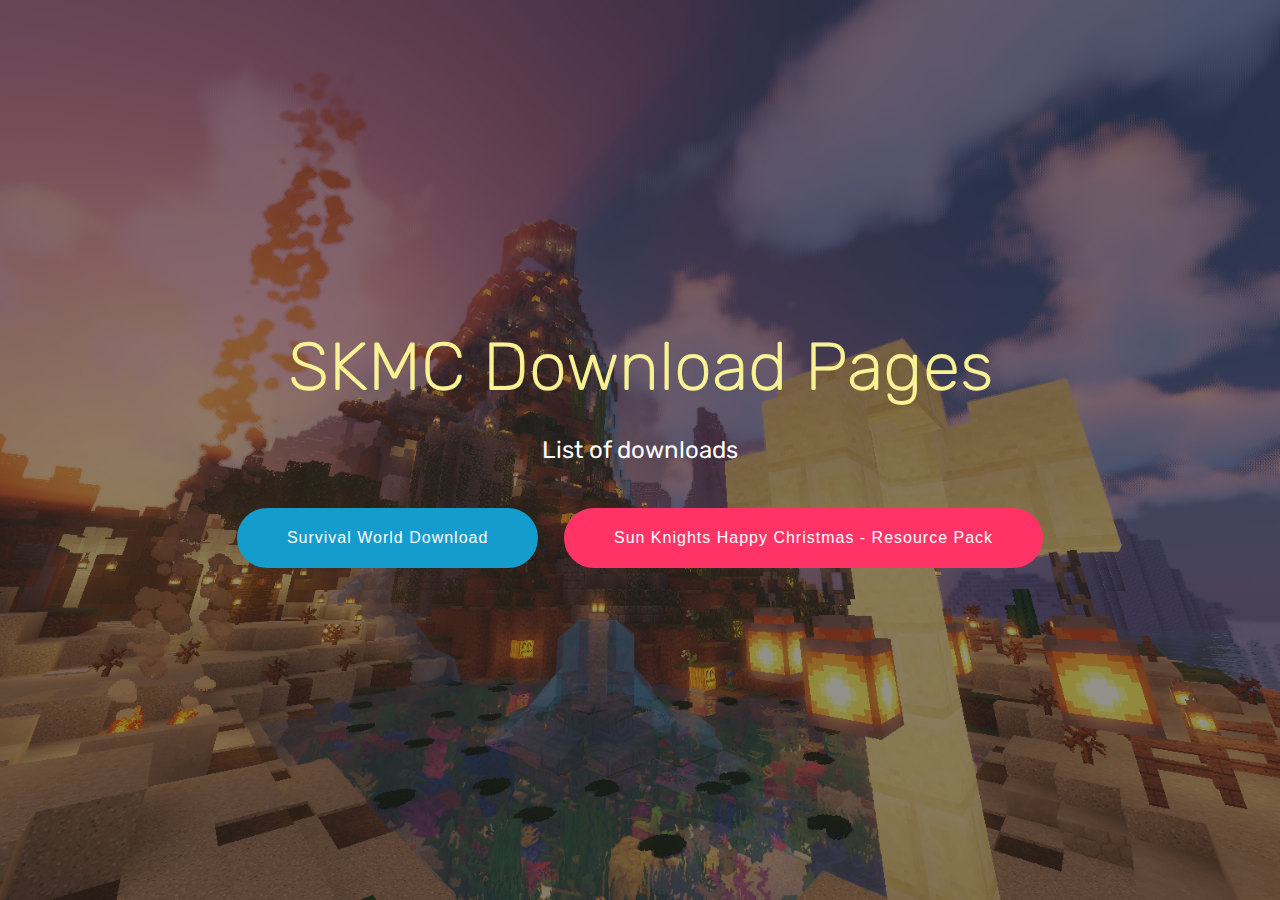
==== commit f366e2c1: "-fixed HCI" ====
--- a/downloads/index.html
+++ b/downloads/index.html
@@ -1,57 +1,39 @@
 <!DOCTYPE html>
-<html  >
+<html lang="en">
+
 <head>
   <!-- Site made with Mobirise Website Builder v4.10.8, https://mobirise.com -->
   <meta charset="UTF-8">
   <meta http-equiv="X-UA-Compatible" content="IE=edge">
   <meta name="generator" content="Mobirise v4.10.8, mobirise.com">
   <meta name="viewport" content="width=device-width, initial-scale=1, minimum-scale=1">
-  <link rel="shortcut icon" href="assets/images/logo4.png" type="image/x-icon">
+  <link rel="shortcut icon" href="assets/images/logo.png" type="image/x-icon">
   <meta name="description" content="">
-  
-  <title>Home</title>
-  <link rel="stylesheet" href="assets/web/assets/mobirise-icons/mobirise-icons.css">
-  <link rel="stylesheet" href="assets/tether/tether.min.css">
+  <title>SunKnights Minecraft Downloads</title>
   <link rel="stylesheet" href="assets/bootstrap/css/bootstrap.min.css">
-  <link rel="stylesheet" href="assets/bootstrap/css/bootstrap-grid.min.css">
-  <link rel="stylesheet" href="assets/bootstrap/css/bootstrap-reboot.min.css">
   <link rel="stylesheet" href="assets/theme/css/style.css">
   <link rel="stylesheet" href="assets/mobirise/css/mbr-additional.css" type="text/css">
-  
-  
-  
 </head>
+
 <body>
   <section class="header5 cid-rADzSvCBUk mbr-fullscreen mbr-parallax-background" id="header5-3">
-
-    
-
     <div class="mbr-overlay" style="opacity: 0.5; background-color: rgb(35, 35, 35);">
     </div>
     <div class="container">
-        <div class="row justify-content-center">
-            <div class="mbr-white col-md-10">
-                <h1 class="mbr-section-title align-center pb-3 mbr-fonts-style display-1">
-                    SKMC Download Pages</h1>
-                <p class="mbr-text align-center display-5 pb-3 mbr-fonts-style">List of downloads</p>
-                <div class="mbr-section-btn align-center"><a class="btn btn-md btn-primary" href="survival/index.html">Survival World Download</a>
-                        <a class="btn btn-md btn-secondary" href="resourcepack/index.html">Sun Knights Happy Christmas - Resource Pack</a></div>
-           </div>
+      <div class="row justify-content-center">
+        <div class="mbr-white">
+          <h1 class="mbr-section-title align-center pb-3 mbr-fonts-style display-1">
+            SKMC Download Pages</h1>
+          <p class="mbr-text align-center display-5 pb-3 mbr-fonts-style">List of downloads</p>
+          <div class="mbr-section-btn align-center"><a class="btn btn-md btn-primary"
+              href="survival/index.html">Survival World Download</a>
+            <a class="btn btn-md btn-secondary" href="resourcepack/index.html">Sun Knights Happy Christmas - Resource
+              Pack</a>
+          </div>
         </div>
+      </div>
     </div>
+  </section>
+</body>
 
-    
-</section>
-
-
-  <section class="engine"><a href="https://mobirise.info/g">how to build a website</a></section><script src="assets/web/assets/jquery/jquery.min.js"></script>
-  <script src="assets/popper/popper.min.js"></script>
-  <script src="assets/tether/tether.min.js"></script>
-  <script src="assets/bootstrap/js/bootstrap.min.js"></script>
-  <script src="assets/smoothscroll/smooth-scroll.js"></script>
-  <script src="assets/parallax/jarallax.min.js"></script>
-  <script src="assets/theme/js/script.js"></script>
-  
-  
-</body>
 </html>--- a/downloads/assets/theme/css/style.css
+++ b/downloads/assets/theme/css/style.css
@@ -3,7 +3,7 @@
  * Copyright 2017 Mobirise
  */
 section {
-  background-color: #eeeeee;
+  background-color: #000000;
 }
 
 section,
